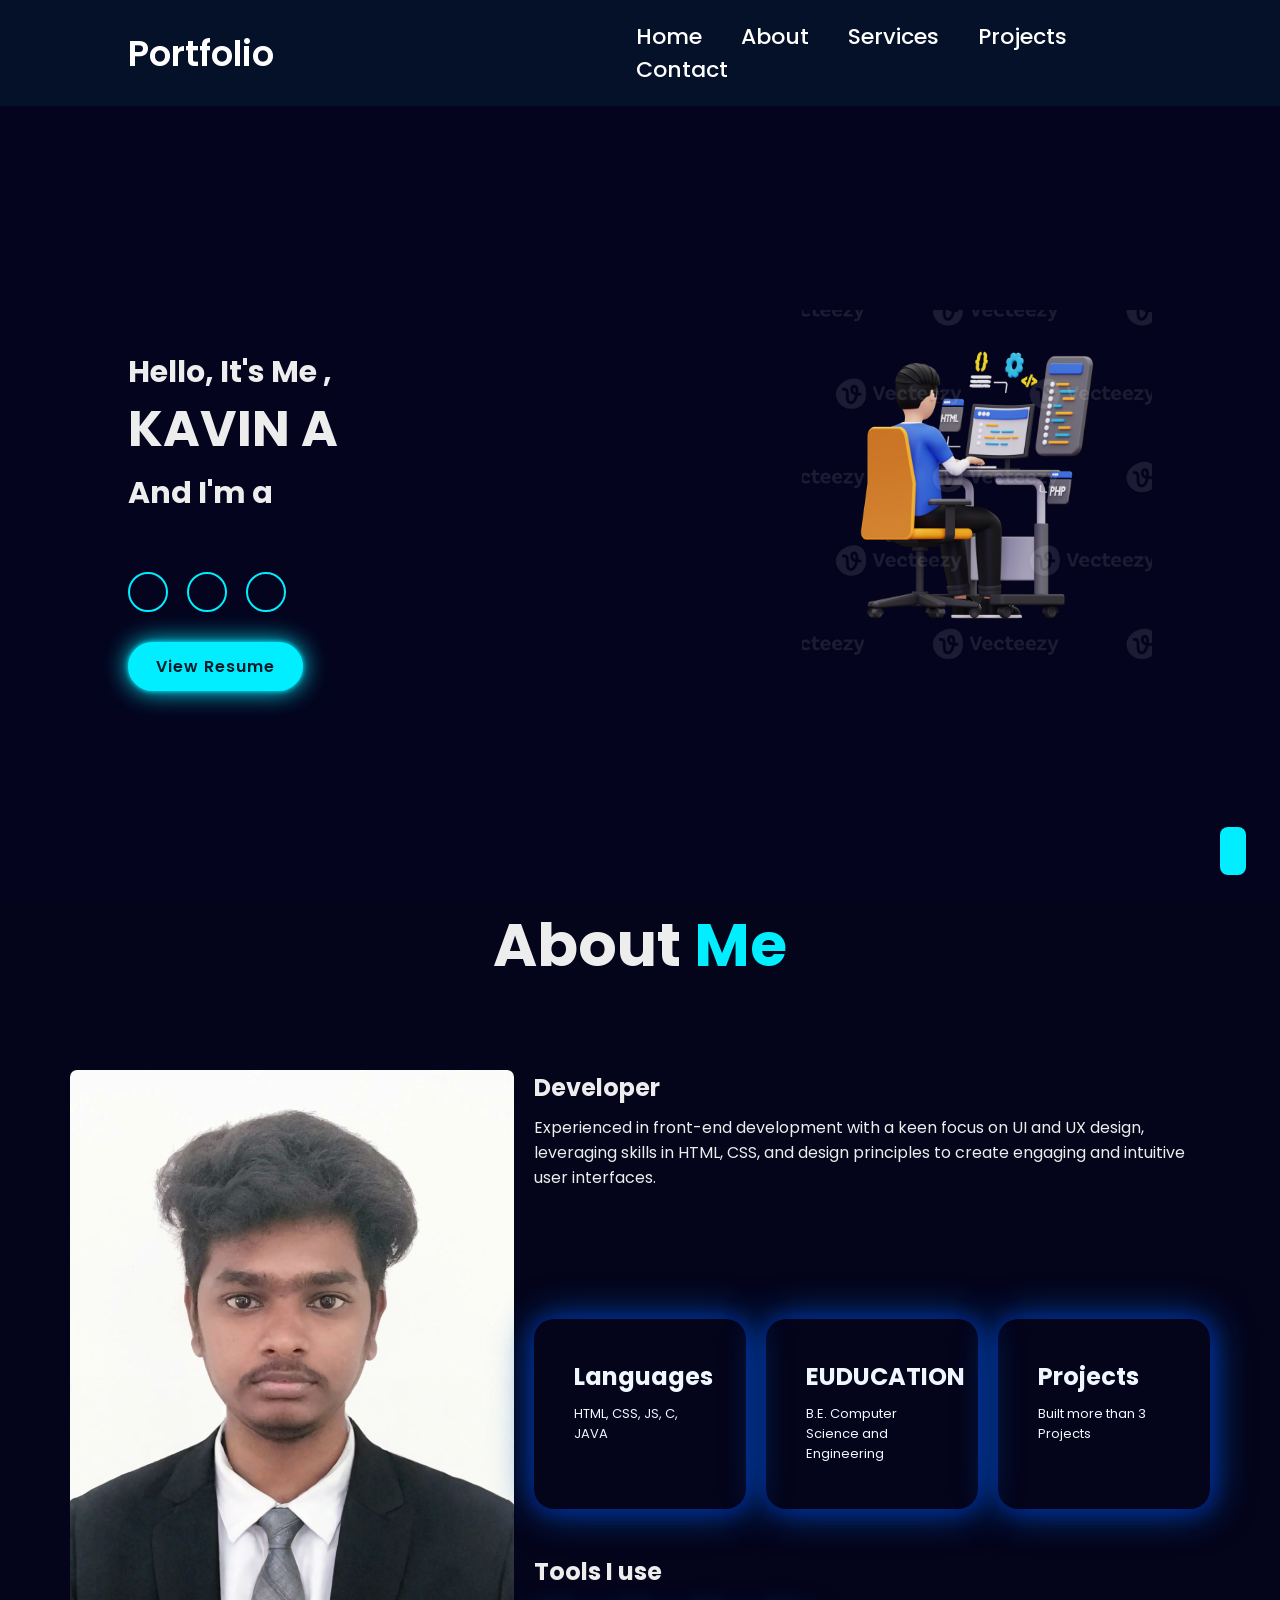
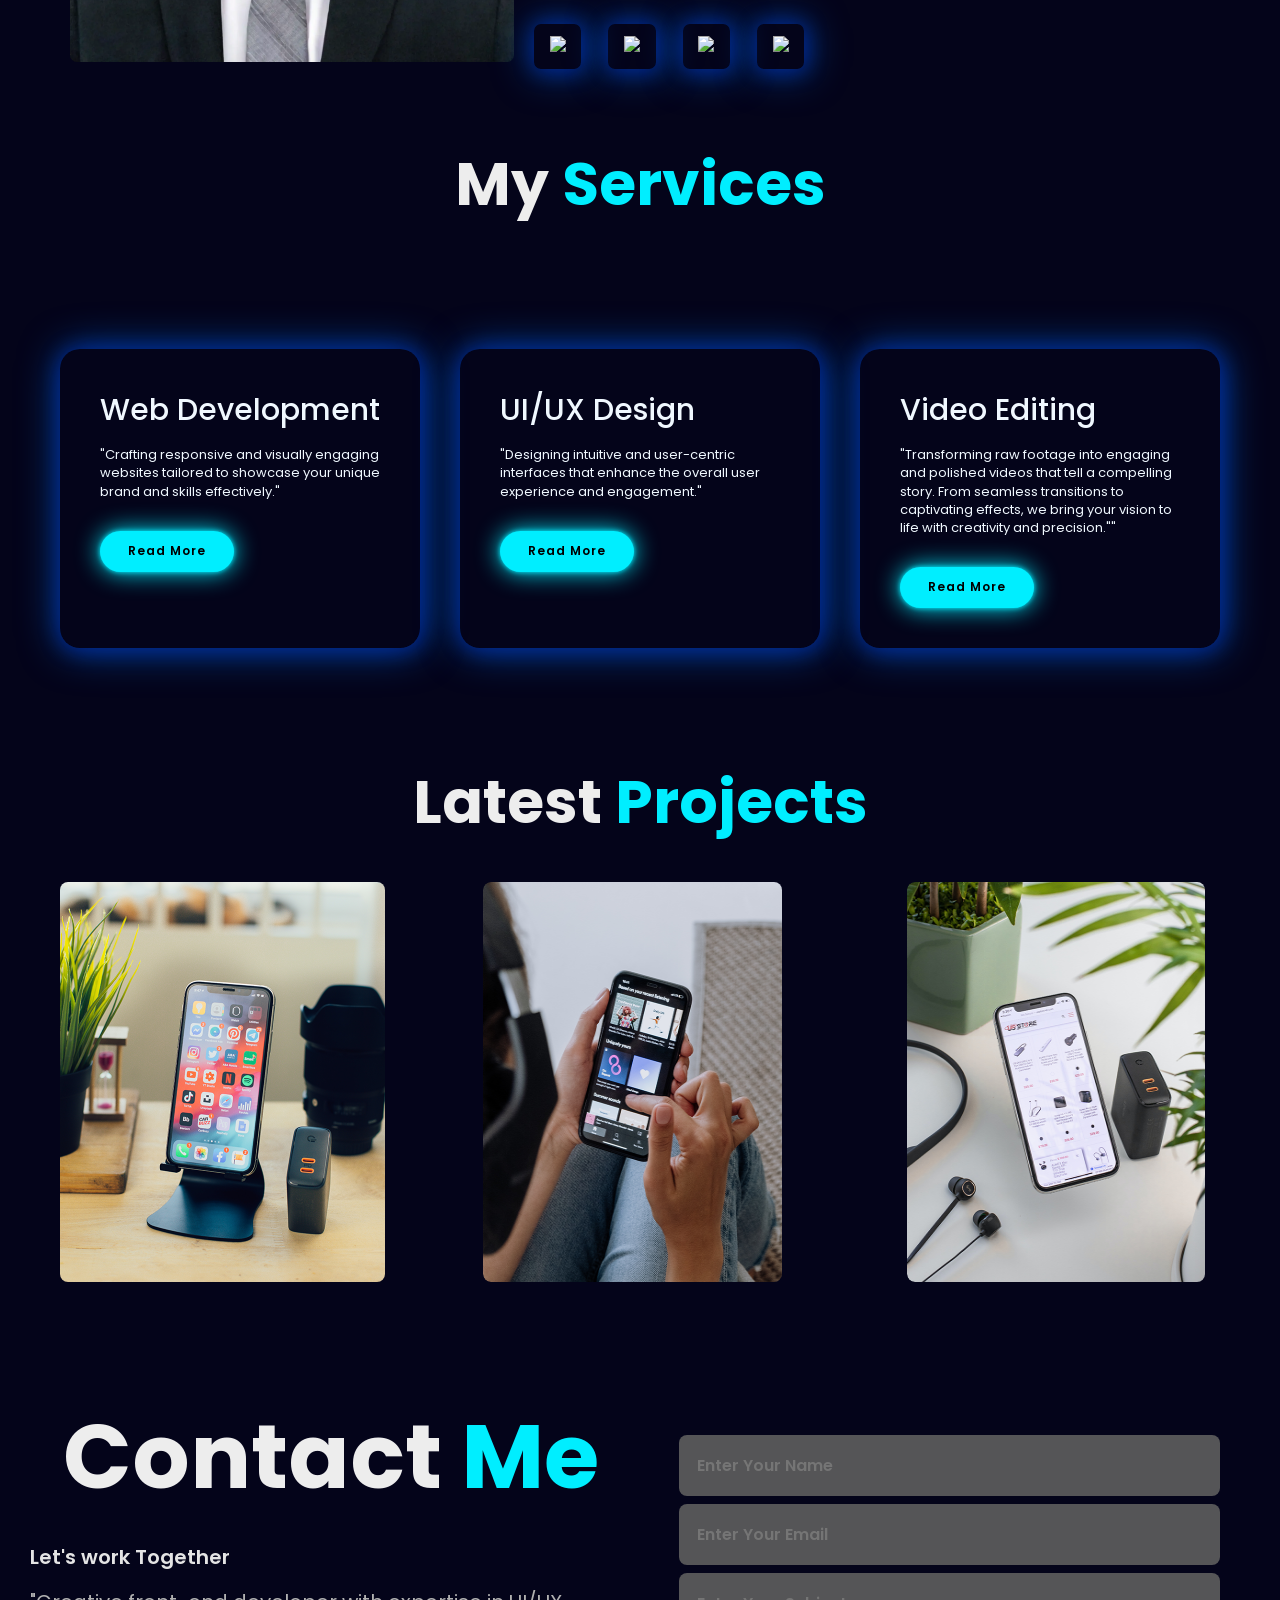
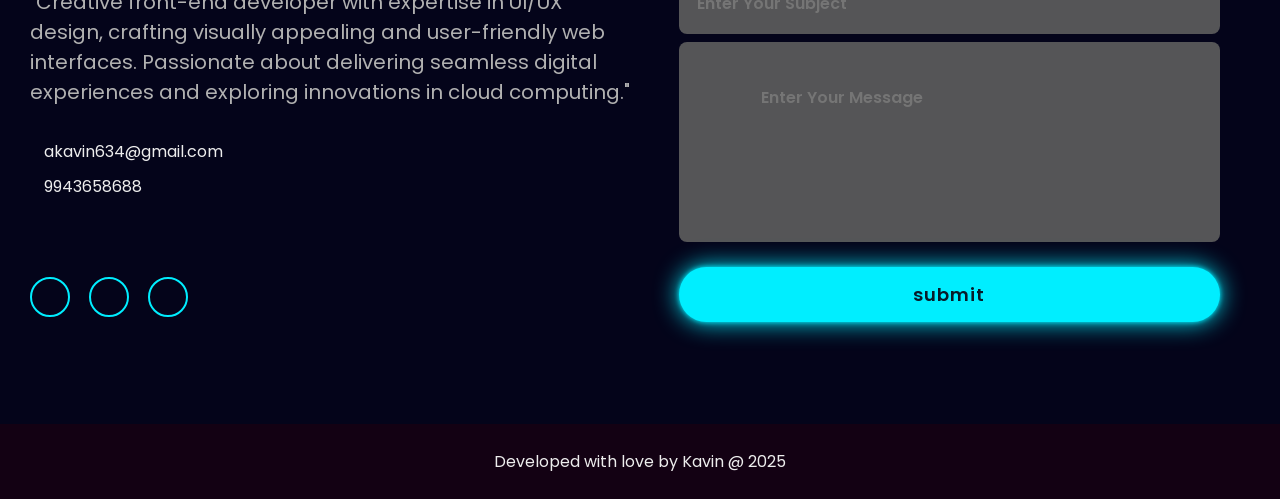
==== index.html @ 33bcfb9f "Add files via upload" ====
<!DOCTYPE html>
<html lang="en">
<head>
    <meta charset="UTF-8">
    <meta name="viewport" content="width=device-width, initial-scale=1.0">
    <title>Portfolio</title>
    <link rel="stylesheet" href="style.css">
    <script src="https://kit.fontawesome.com/c44dbc2ee4.js" crossorigin="anonymous"></script>
    <script src="https://cdn.jsdelivr.net/npm/typed.js@2.0.12"></script>
      
</head>
<body>
    <header class="header">
        <a href="#" class="logo">Portfolio</a>
        <nav class="navbar">
            <a href="#home" style="--i:1">Home</a>
            <a href="#about" style="--i:2">About</a>
            <a href="#services" style="--i:3">Services</a>
            <a href="#portfolio" style="--i:4">Projects</a>
            <a href="#contact" style="--i:5">Contact</a>
        </nav>
    </header>

    <section class="home" id="home">
        <div class="home-content">
            <h3>Hello, It's Me ,</h3>
            <h1>KAVIN A </h1>
            <h3>And I'm a  <span class="text"></span></h3>
                <div class="home-sic">
                    <a href="#" style="--i:6"><i class="fa-brands fa-linkedin fa-beat-fade"></i></a>                      
                    <a href="#" style="--i:8"><i class="fa-brands fa-google fa-beat-fade"></i></a>
                    <a href="#" style="--i:9"><i class="fa-brands fa-github fa-beat-fade"></i></a>
                </div>
                <a href="#" class="btn">View Resume</a>
            </div>
            <img src="dp.webp" alt=""style="width: 350px;">
    </section>
    <center><h2 class="sub-title">About <span>Me</span></h2></center>
    <section class="about" id="about">
        <div class="container">
            <!-- Left Section -->
            <div class="left-section">
                <img src="kavin.png" alt="Left Image">
            </div>
            <!-- Right Section -->
            <div class="right-section">
                <h1>Developer</h1>
                <p>Experienced in front-end development with a keen focus on UI and UX design, leveraging skills in HTML, CSS, and design principles to 
                    create engaging and intuitive user interfaces.</p>
                <!-- <p>Line two provides more details.</p>
                <p>Line three concludes the information.</p> -->
                <div style="flex-grow: 1;"></div> <!-- Spacer to push cards to the bottom -->
                <!-- Card Section -->
             <a href="" style="text-decoration: none;color: aliceblue;"> <div class="card-section">
                    <div class="card">
                        <i class="fa-solid fa-language fa-beat" style="color: #00eeff;font-size: 35px;"></i>
                        <h1>Languages</h1>
                        <p>HTML, CSS, JS, C, JAVA</p>
                    </div>
                    <div class="card">
                        <i class="fa-solid fa-graduation-cap fa-beat" style="color: #00eeff;font-size: 35px;"></i>
                        <H1>EUDUCATION</H1>
                        <P>B.E. Computer Science and Engineering</P>
                    </div>
                    <div class="card">
                        <i class="fa-solid fa-diagram-project fa-beat" style="color: #00eeff;font-size: 35px;"></i>
                        <h1>Projects</h1>
                    <p>Built more than 3 Projects</p></div>
                </div></a>  
    <br>
                <!-- Mini Card Section -->
                 <h1>Tools I use</h1><br>
                 <div class="card-container">
                    <div class="card1"> <img src="https://iconape.com/wp-content/png_logo_vector/visual-studio-code.png"width="20px"></div>
                     <div class="card1"> <img src="https://cdn.freebiesupply.com/logos/large/2x/git-icon-logo-png-transparent.png"width="20px"></div> <div class="card1"> <img src="https://brandslogos.com/wp-content/uploads/images/large/figma-logo.png"width="14px"></div> <div class="card1"> <img src="https://wiki.jenkins-ci.org/JENKINS/attachments/2916393/57409617.png"width="20px"></div>
                     
                  </div>
                </div>
        </div>
    </section>

    <center><h1 class="sub-title">My <span>Services</span></h1></center>    
    <section>
        <div class="services" id="services">
            <div class="container">
                <div class="services-list">
                    <div>
                        <i class="fa-solid fa-code fa-beat" style="color: #00eeff;"></i>
                        <h2>Web Development</h2>
                        <p> "Crafting responsive and visually engaging websites tailored to showcase your unique brand and skills effectively."</p>
                        <a href="#" class="read">Read More</a>
                    </div>
                    <div>
                        <i class="fa-solid fa-crop-simple fa-beat" style="color: #00eeff;"></i>
                        <h2>UI/UX Design</h2>
                        <p>"Designing intuitive and user-centric interfaces that enhance the overall user experience and engagement."</p>
                        <a href="#" class="read">Read More</a>
                    </div>
                    <div>
                        <i class="fa-brands fa-app-store fa-beat" style="color: #00eeff;"></i>
                        <h2>Video Editing</h2>
                        <p>"Transforming raw footage into engaging and polished videos that tell a compelling story. From seamless transitions to captivating effects, we bring your vision to life with creativity and precision.""</p>
                        <a href="#" class="read">Read More</a>
                    </div>
                </div>
            </div>
        </div>
    </section>
    <section>
        <div id="portfolio" id="project">
            <div class="main-text">
                <h2  >Latest <span>Projects</span></h2>

                <div class="portfolio-content">
                    <div class="row">
                        <img src="images/work-1.png" alt="" style="margin-left: 60px;width: 75%;">
                        <div class="layer" style="margin-left: 27px;">
                            <h3 style="color: black;">UI/UX Design</h3>
                            <p>Food Delivery app</p>
                            <!-- <p>Lorem ipsum dolor sit amet, consectetur adipisicing elit. Nisi id atque in tempora excepturi eaque quaerat quisquam accusantium provident molestias?</p> -->
                            <a href="#"><i class="fa-solid fa-up-right-from-square fa-beat"></i></a>
                        </div>
                    </div>
                    <div class="row">
                        <img src="images/work-2.png" alt="">
                        <div class="layer">
                            <h5>Full Stack Development</h5>
                            <p>Complaint Registration System</p>
                            <a href="#"><i class="fa-solid fa-up-right-from-square fa-beat"></i></a>
                        </div>
                    </div>
                    <div class="row">
                        <img src="images/work-3.png" alt="">
                        <div class="layer">
                            <h5>Front End Development</h5>
                            <P>Movie Website</P>
                            <!-- <p>Lorem ipsum dolor sit amet, consectetur adipisicing elit. Nisi id atque in tempora excepturi eaque quaerat quisquam accusantium provident molestias?</p> -->
                            <a href="#"><i class="fa-solid fa-up-right-from-square fa-beat"></i></a>
                        </div>
                    </div>
                </div>
            </div>
        </div>
    </section>

    <section class="contact" id="contact">
        <div class="contact-text">
            <h2>Contact <span>Me</span></h2>
            <h4>Let's work Together</h4>
            <p>"Creative front-end developer with expertise in UI/UX design, crafting visually appealing and user-friendly web interfaces. Passionate about delivering seamless digital experiences and exploring innovations in cloud computing."</p>
            <div class="contact-list">
                <li><i class="fa-sharp fa-solid fa-paper-plane"></i> akavin634@gmail.com</li>
                <li><i class="fa-sharp fa-solid fa-phone"></i> 9943658688</li>
            </div>
            <div class="contact-icons">
                <a href="#"><i class="fa-brands fa-linkedin fa-beat-fade"></i></a>
                <a href="#"><i class="fa-brands fa-google fa-shake"></i></a>
                <a href="#"><i class="fa-brands fa-github fa-beat-fade"></i></a>
               
            </div>
        </div>

        <div class="contact-form">
            <form action="">
                <input type="" placeholder="Enter Your Name" required>
                <input type="email" placeholder="Enter Your Email" required>

                <input type="" placeholder="Enter Your Subject">
                <textarea name="" id="" cols="40" rows="10" placeholder="
                Enter Your Message"></textarea>
                <input type="submit" value="submit" class="send">
            </form>
        </div>
    </section>

    <div class="last-text">
        <p>Developed with love by Kavin @ 2025</p>
    </div>
    <a href="#" class="top"><i class="fa-solid fa-arrow-up fa-beat-fade"></i></a>


    <script src="script.js"></script>
</body>
</html>
---- style.css ----
@import url('https://fonts.googleapis.com/css2?family=Poppins:wght@200;300;400;500;600;700&family=Rubik:wght@300;400;500;600&display=swap');
*{
    margin: 0;
    padding: 0;
    box-sizing: border-box;
    scroll-behavior: smooth;
    font-family: 'Poppins' , sans-serif;
}
body{
    color: #ededed;
    background: #04041a;
}
.header{
    position: fixed;
    top: 0;
    left: 0;
    width: 100%;
    padding: 20px 10%;
    background: #051129;
    display: flex;
    justify-content: center;
    align-items: center;
    z-index: 100;
}
.logo{
    position: relative;
    font-size: 35px;
    color: #fff;
    text-decoration: none;
    font-weight: 600;
    width: 50%;
    cursor: default;
    opacity: 0;
    animation: slideRight 1s ease forwards;
}
.navbar a{
    display: inline-block;
    font-size: 22px;
    color: #fff;
    text-decoration: none;
    font-weight: 500;
    margin-left: 35px;
    transition: .3s;
    opacity: 0;
    animation: slideTop 1s ease forwards;
    animation-delay: calc(.2s * var(--i)); 
}
.navbar a:hover{
    color: #0ef;
}

.home{
    position: relative;
    width: 100%;
    justify-content: space-between;
    height: 100vh;
    background: rgb(4, 4, 30);
    background-size: cover;
    background-position: center;
    display: flex;
    align-items: center;
    padding: 70px 10% 0;
}
.home-content{
    max-width: 100%;
    padding-top: 70px;
}
.home-content h3{
    font-size: 30px;
    font-weight: 700;
    opacity: 0;
    animation: slideBottom 1s ease forwards;
    animation-delay: .7s;
}
.home-content h1{
    font-size: 50px;
    font-weight: 700;
    margin: -3px 0;
    opacity: 0;
    animation: slideRight 1s ease forwards;
    animation-delay: 1s;
}
.home-content p{
    font-size: 17px;
    opacity: 0;
    animation: slideLeft 1s ease forwards;
    animation-delay: 1s;

}
.home-sic a{
    display: inline-flex;
    justify-content: center;
    align-items: center;
    width: 40px;
    height: 40px;
    background: transparent;
    border: 2px solid #0ef;
    border-radius: 50%;
    font-size: 20px;
    color: #0ef;
    text-decoration: none;
    opacity: 0;
    animation: slideLeft 1s ease forwards;
    animation-delay: calc(.2s * var(--i));
    margin: 30px 15px 30px 0;
}
.home-sic a:hover{
    background: #0ef;
    color: #081b29;
    box-shadow: 0 0 20px #0ef;
}
.btn{
    display: inline-block;
    padding: 12px 28px;
    background-color: #0ef;
    border-radius: 40px;
    font-size: 16px;
    color: #081b29;
    letter-spacing: 1px;
    text-decoration: none;
    font-weight: 600;
    opacity: 0;
    animation: slideTop 1s ease forwards;
    animation-delay: 2s;
    box-shadow: 0 0 5px #0ef,0 0 25px #0ef;
}
.btn:hover{
    box-shadow: 0 0 5px cyan,
    0 0  25px cyan, 0 0 45px cyan;
}
.home-content h3:nth-of-type(2){
    margin-bottom: 25px;
    animation: slideTop 1s ease forwards;
    animation-delay: .7s;
}
.home-content h3 span{
    color: #0ef;
    font-size: 35px;
}
.container {
    display: flex;
    flex-wrap: wrap;
    padding: 20px;
}

.left-section {
    flex: 1 1 100%;
    max-width: 100%;
    text-align: center;
    padding: 10px;
}

.left-section img {
    max-width: 100%;
    height: auto;
    border-radius: 7px;
}

.right-section {
    flex: 1 1 100%;
    max-width: 100%;
    padding: 10px;
    display: flex;
    flex-direction: column;
}

.right-section h1 {
    font-size: 24px;
    margin-bottom: 10px;
}

.right-section p {
    margin-bottom: 5px;
}

.card-section {
    display: grid;
    grid-template-columns: repeat(auto-fit, minmax(200px, 1fr));
    gap: 20px;
    margin: 20px 0;
}

.card {
    background-color: transparent;
    padding: 40px;
    font-size: 13px;
    font-weight: 13px;
    border-radius: 20px;
    border-right: 10px;
    transition: background .5s, transform .5s;
    box-shadow: 1px 1px 20px #012290f7,
    1px 1px 40px #0053b8f7;
}



@media (min-width: 768px) {
    .left-section {
        flex: 1;
        max-width: 40%;
    }

    .right-section {
        flex: 1;
        max-width: 60%;
    }
}
.about{
    display: grid;
    align-items: center;    
}

.about-img img{
    padding-bottom: 20%;
    max-width: 300px;
    height: auto;
    border-radius: 8px;
}
.about-text h2{
    font-size: 60px;
    padding-top: 40px;
    position: relative;
    opacity: 0;
    animation: slideRight 1s ease forwards;
    animation-delay: 1s;
    display: flex;
}
.about-text h2 span{
    color: #0ef;
}
.about-text h4{
    display: flex;
    font-size: 29px;
    font-weight: 600;
    color: #fff;
    line-height: 1.7;
    margin: 15px 0 30px;
    position: relative;
    opacity: 0;
    animation: slideRight 1s ease forwards;
    animation-delay: 1s;
}
.about-text p{
    display: flex;
    flex-direction: column;
    font-size: 18px;
    color: #fff;
    line-height: 1.7;
    margin-bottom: 30px;
    position: relative;
}


.card-container {
    display: grid;
    grid-template-columns: repeat(auto-fit, minmax(30px, 1fr));
    gap: 27px;
    align-items: center;
    width: 40%;
    text-align: center;
    max-width: 1200px;
  }
  
  .card1 {
    border-radius: 7px;
    padding: 10px;
    align-items: center;
    box-shadow: 1px 1px 20px #012290f7,
    1px 1px 40px #0053b8f7;
    cursor: pointer;
  }
  
  .card1:hover {
    transform: scale(1.1); /* Zoom by 10% */
    box-shadow: 1px 1px 20px #012290f7,
    1px 1px 40px #0053b8f7;
  }
  
  .card:hover {
    transform: scale(1.1); /* Zoom by 10% */
    box-shadow: 1px 1px 20px #012290f7,
    1px 1px 40px #0053b8f7;
  }
  
#services{
    color: aliceblue;
    font-size: 20px;
    line-height: 1.4;
    margin-bottom: 4rem;
}
.sub-title{
    text-align: center;
    font-size: 60px;
    padding-bottom: 10px;
}
.sub-title span{
    color: #0ef;
}
.container{
    padding: 60px;
}
.services-list{
    display: grid;
    grid-template-columns: repeat(auto-fit,minmax(259px,1fr));
    grid-gap: 40px;
    margin-top: 50px;
}
.services-list div{
    background-color: transparent;
    padding: 40px;
    font-size: 13px;
    font-weight: 13px;
    border-radius: 20px;
    border-right: 10px;
    transition: background .5s, transform .5s;
    box-shadow: 1px 1px 20px #012290f7,
    1px 1px 40px #0053b8f7;
}
.services-list div i{
    font-size: 50px;
    margin-bottom: 30px;
}
.services-list div h2{
    font-size: 30px;
    font-weight: 500;
    margin-bottom: 15px;
}
.services-list div a{
    text-decoration: none;
    color: #000000;
    font-size: 12px;
    margin-top: 30px;
    display: inline-block;
}
.read{
    display: inline-block;
    padding: 12px 28px;
    background: #0ef;
    border-radius: 40px;
    font-size: 16px;
    color: #081b29;
    letter-spacing: 1px;
    text-decoration: none;
    font-weight: 600;
    opacity: 0;
    animation: slideTop 1s ease forwards;
    animation-delay: 2s;
    box-shadow: 0 0 5px #0ef,0 0 25px #0ef;
}
.read:hover{
    box-shadow: 0 0 5px cyan,
    0 0  25px cyan, 0 0 45px cyan;
}
.services-list div:hover{
    transform: translateY(-10px);
}

section{
    display: flex;
    flex-wrap: wrap;
}
.container1{
    width: 600px;
    height: 500px;
    padding: 75px 90px;
    margin-left: 120px;
}
.heading1{
    text-align: center;
    text-decoration: underline;
    text-underline-offset: 10px;
    text-decoration-thickness: 5px;
    margin-bottom: 50px;
}
.bar{
    font-size: 50px;
    display: inline-block;
    position: relative;
    justify-content: space-between;
}
.Technical-bars .bar{
    margin-top: 40px 0;
    display: flex;
    flex-wrap: wrap;
    display: inline-block;
    position: relative;
    animation: animate 1s 1s cubic-bezier(1,0,0.5,1) forwards;
    transform: scaleX(0);
    transform-origin: left;
    animation-timing-function: ease-in-out;

}

.Technical-bars .bar:first-child{

    display: flex;
    flex-wrap: wrap;
    display: inline-block;
    position: relative;
    animation: animate 1s 1s cubic-bezier(1,0,0.5,1) forwards;
    transform: scaleX(0);
    transform-origin: left;
    animation-timing-function: ease-in-out;
    justify-content: space-between;
    
}
.Technical-bars .bar:last-child{
    margin-bottom: 0;
    display: flex;
    flex-wrap: wrap;
    position: relative;
    display: inline-block;
    animation: animate 1s 1s cubic-bezier(1,0,0.5,1) forwards;
    transform: scaleX(0);
    transform-origin: left;
    animation-timing-function: ease-in-out;
    justify-content: space-between;

} 
@keyframes animate{
    100%{
        transform: scaleX(1);
    }
}
/* 
.Technical-bars .bar .progress-line span{
    height: 100%;
    background-color: #0ef;
    position: absolute;
    border-radius: 10px;
    animation: animate 1s 1s cubic-bezier(1,0,0.5,1) forwards;
    transform: scaleX(0);
    transform-origin: left;
}
.progress-line.html span{
    width: 90%;
}
.progress-line.css span{
    width: 65%;
}
.progress-line.javascript span{
    width: 75%;
}
.progress-line.python span{
    width: 50%;
}
.progress-line.react span{
    width: 80%;
}
.progress-line span::after{
    position: absolute;
    padding: 1px 8px;
    background-color: #000;
    color: #fff;
    font-size: 12px;
    border-radius: 3px;
    top: -28px;
    right: -28px;
    animation: showText 0.5s 1s linear forwards;
    opacity: 0;
}
.progress-line.html span::after{
    content: "90%";
}
.progress-line.css span::after{
    content: "85%";
}
.progress-line.javascript span::after{
    content: "95%";
}
.progress-line.python span::after{
    content: "80%";
}
.progress-line.react span::after{
    content: "90%";
}
.progress-line span::after{
    content: "";
    position: absolute;
    width: 0;
    height: 0;
    border: 7px solid transparent;
    border-bottom-width: 0px;
    border-right-width: 0px;
    border-top-color: #000;
    top: -10px;
    right: 0;
    animation: showText 0.5s 1s linear forwards;
    opacity: 0;
} */


.radial-bars{
    font-size: 50px;
    margin-bottom: 0;
    display: flex;
    flex-wrap: wrap;
    position: relative;
    display: inline-block;
    animation: animate 1s 1s cubic-bezier(1,0,0.5,1) forwards;
    transform: scaleX(0);
    transform-origin: left;
    animation-timing-function: ease-in-out;

}
/* 

.path{
    stroke-width: 10;
    stroke: #0ef;
    fill: transparent;
    stroke-dasharray: 502;
    stroke-dashoffset: 502;
    stroke-linecap: round;
}
.path-1{animation: animate-path1 1s 1s linear forwards}
.path-2{animation: animate-path2 1s 1s linear forwards}
.path-3{animation: animate-path3 1s 1s linear forwards}
.path-4{animation: animate-path4 1s 1s linear forwards}

@keyframes animate-path1{
    100%{
        stroke-dashoffset: 90%;
    }
}
@keyframes animate-path2{
    100%{
        stroke-dashoffset: 50%;
    }
}
@keyframes animate-path3{
    100%{
        stroke-dashoffset: 70%;
    }
}
@keyframes animate-path4{
    100%{
        stroke-dashoffset: 100%;
    }
}
.radial-bar .percentage{
    position: absolute;
    top: 50%;
    left: 50%;
    transform: translate(-50%, -50%);
    font-size: 17px;
    font-weight: 500;
    animation: showText 0.5s 1s linear forwards;
    opacity: 0;
}
.radial-bar .text{
    width: 100%;
    position: absolute;
    text-align: center;
    left: 50%;
    bottom: -5px;
    transform: translateX(-50px);
    font-size: 17px;
    font-weight: 500;
    animation: shoeText 0.5s 1s linear forwards;
    opacity: 0;
} */



#portfolio{
    width: 100%;
   
}
.main-text h2{
    font-size: 60px;
    line-height: 1;
    text-align: center;
}
.main-text h2 span{
    color: #0ef;
}
.portfolio-content{
    display: grid;
    grid-template-columns: repeat(auto-fit, minmax(250px, auto));
    grid-gap: 50px;
    margin-top: 50px;
}
.row{
    position: relative;
    overflow: hidden;
    border-radius: 8px;
    cursor: pointer;
}
.row img{
    width: 80%;
    height: 400px;
    border-radius: 8px;
    display: block;
    transition: transform 0.5s;
    
 
}
.layer{
    width: 85%;
    height: 0;
    background: linear-gradient(rgba(0,0,0,0.1),#0ef);
    position: absolute;
    border-radius: 8px;
    left: 0;
    bottom: 0;
    overflow: hidden;
    display: flex;
    flex-direction: column;
    align-items: center;
    justify-content: center;
    text-align: center;
    padding: 0 40px;
    transition: height 0.5s;
}
.layer h5{
    color: #000;
    font-size: 20px;
    font-weight: 600;
    margin-bottom: 15px;
}
.layer p{
    color: #000;
    font-size: 1rem;
    line-height: 1.8;
}
.layer i{
    color: #ff004f;
    margin-top: 20px;
    font-size: 20px;
    background-color: #fff;
    width: 60px;
    height: 60px;
    display: flex;
    align-items: center;
    justify-content: center;
    border-radius: 50%;
}
.row:hover img{
    transform: scale(1.1);
}
.row:hover .layer{
    height: 100%;
}

.contact{
    display: grid;
    grid-template-columns: repeat(2, 1fr);
    align-items: center;
    gap: 3rem;
    padding-left: 30px;
    margin-top: 130px;
}
.contact-text h2{
    font-size: 90px;
    line-height: 1;
    text-align: center;
    margin-bottom: 40px;
}
.contact-text h2 span{
    color: #0ef;
}
.contact-text h4{
    margin: 15px 0;
    color: rgb(228, 228, 228);
    font-size: 20px;
    font-weight: 600;
}
.contact-text p{
    color: rgb(177, 177, 177);
    font-size: 20px;
    line-height: 30px;
    margin-bottom: 2rem;
}
.contact-list{
    margin-bottom: 3rem;
}
.contact-list li{
    margin-bottom: 10px;
    display: block;
}
.contact-list i{
    display: inline-block;
    color: #0ef;
    font-size: 20px;
    font-weight: 600;
    transition: all .4s ease;
    padding-right: 10px;
}
.contact-list li a:hover{
    transform: scale(1.01) translateY(-5px);
    color: #0ef;
}
.contact-icons i{
    display: inline-flex;
    justify-content: center;
    align-items: center;
    width: 40px;
    height: 40px;
    background: transparent;
    border: 2px solid #0ef;
    border-radius: 50%;
    font-size: 20px;
    color: #0ef;
    text-decoration: none;
    margin: 30px 15px 30px 0;
    transition: .5s ease;
    opacity: 0;
    animation: slideLeft 1s ease forwards;
    animation-delay: calc(.2s * var(--i));
}
.contact-icons i:hover{
    background: #0ef;
    color: #000;
    box-shadow: 0 0 20px #0ef;
}
.contact-form form{
    position: relative;
}
.contact-form form input,form textarea{
    border: none;
    outline: none;
    width: 90%;
    padding: 18px;
    background: #555557;
    color: #000;
    font-size: 1rem;
    font-weight: 600;
    margin-bottom: 0.5rem;
    border-radius: 0.5rem;
}
.contact-form textarea{
    resize: none;
    height: 200px;
}
.contact-form form .send{
    display: inline-block;
    padding: 14px 60px;
    background: #0ef;
    border-radius: 40px;
    font-size: 18px;
    color: #081b29;
    letter-spacing: 1px;
    text-decoration: none;
    font-weight: 600;
    opacity: 0;
    animation: slideTop 1s ease forwards;
    animation-delay: 2s;
    box-shadow: 0 0 5px #0ef,0 0 25px #0ef;
    margin-top: 10px;
}
.contact-form form .send:hover{
    box-shadow: 0 0 5px cyan,
    0 0  25px cyan, 0 0 45px cyan;
}


.last-text p{
    width: 100%;
    text-align: center;
    padding: 25px 0;
    background: rgb(19, 1, 19);
    font-size: 300;
    margin-top: 70px;
}
.top{
    position: fixed;
    bottom: 2.1rem;
    right: 2.1rem;
}
.top i{
    color: #000;
    background: #0ef;
    font-size: 20px;
    padding: 10px 13px;
    border-radius: 0.5rem;
}


@keyframes slideRight{
    0%{
        transform: translateX(-100px);
        opacity: 0;
    }
    100%{
        transform: translateX(0px);
        opacity: 1;
    }
}
@keyframes slideLeft{
    0%{
        transform: translateX(100px);
        opacity: 0;
    }
    100%{
        transform: translateX(0px);
        opacity: 1;
    }
}
@keyframes slideTop{
    0%{
        transform: translateY(100px);
        opacity: 0;
    }
    100%{
        transform: translateY(0px);
        opacity: 1;
    }
}
@keyframes slideBottom{
    0%{
        transform: translateY(-100px);
        opacity: 0;
    }
    100%{
        transform: translateY(0px);
        opacity: 1;
    }
}
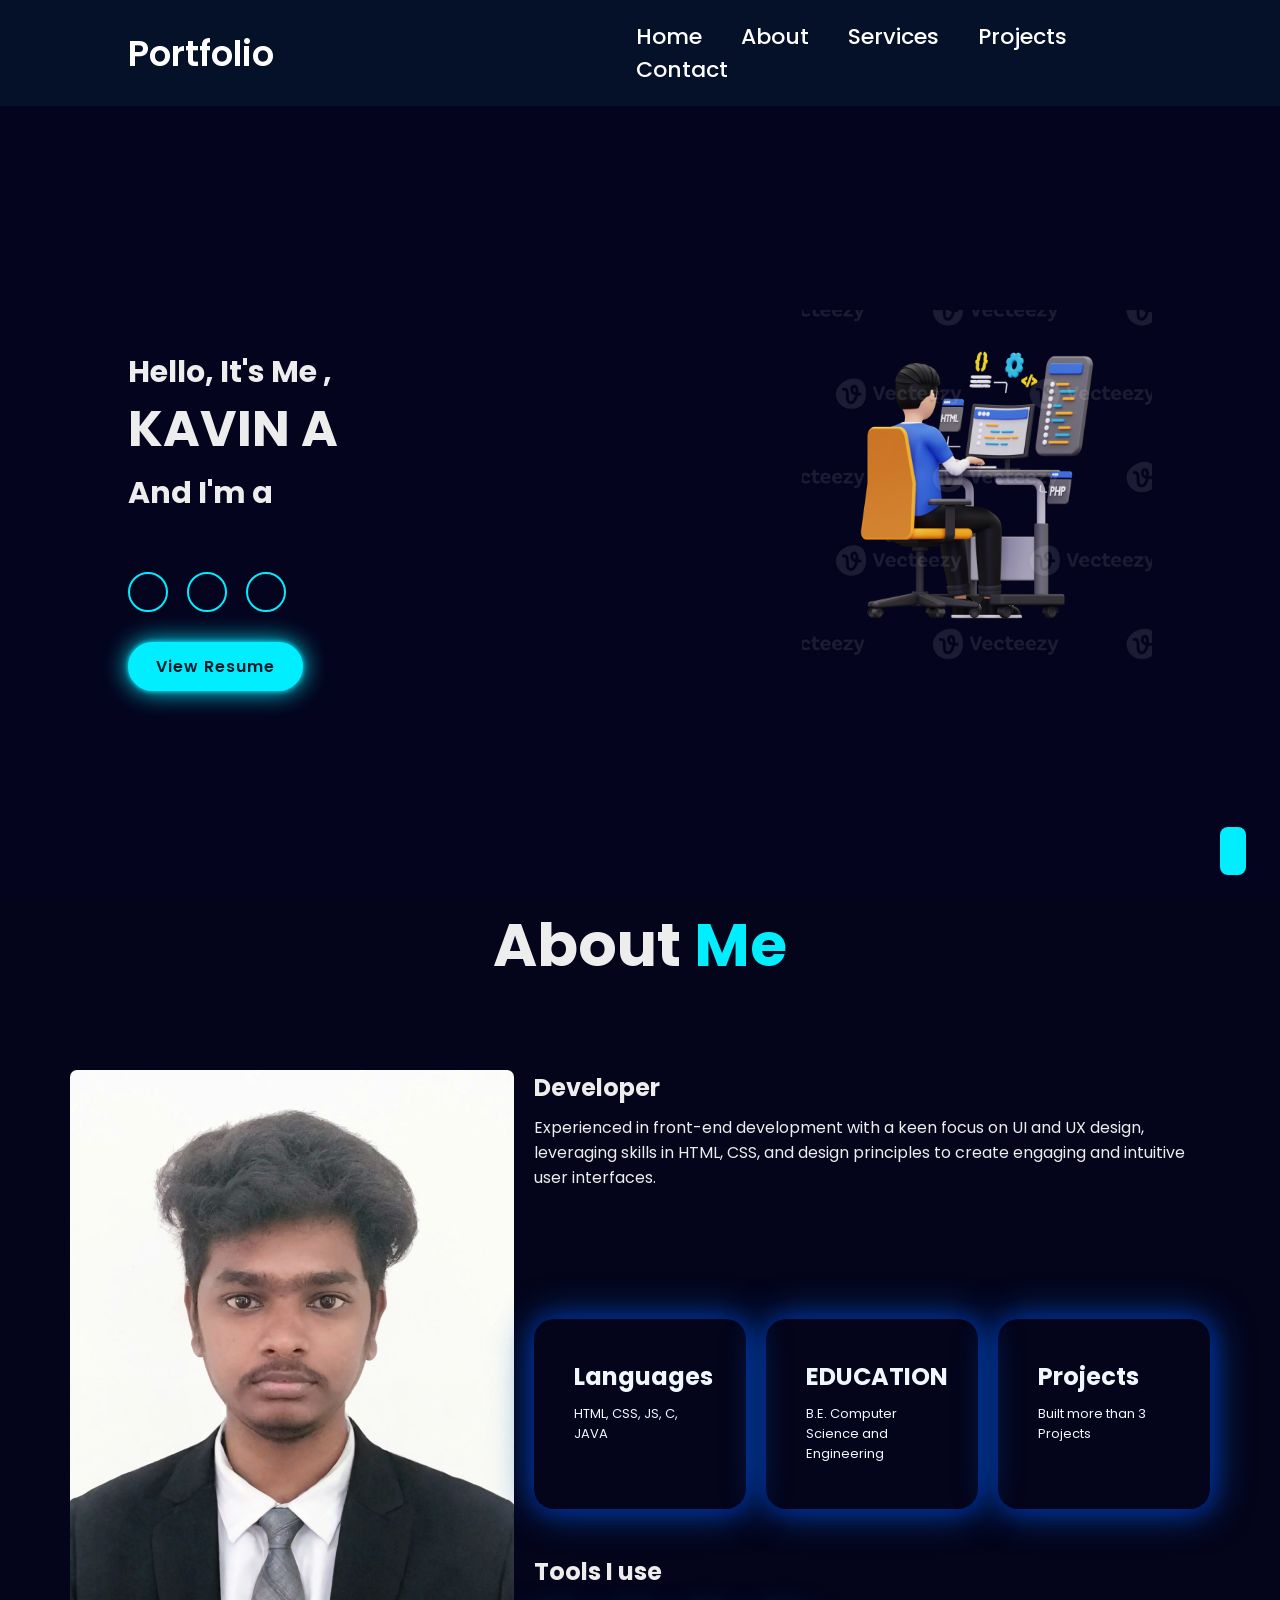
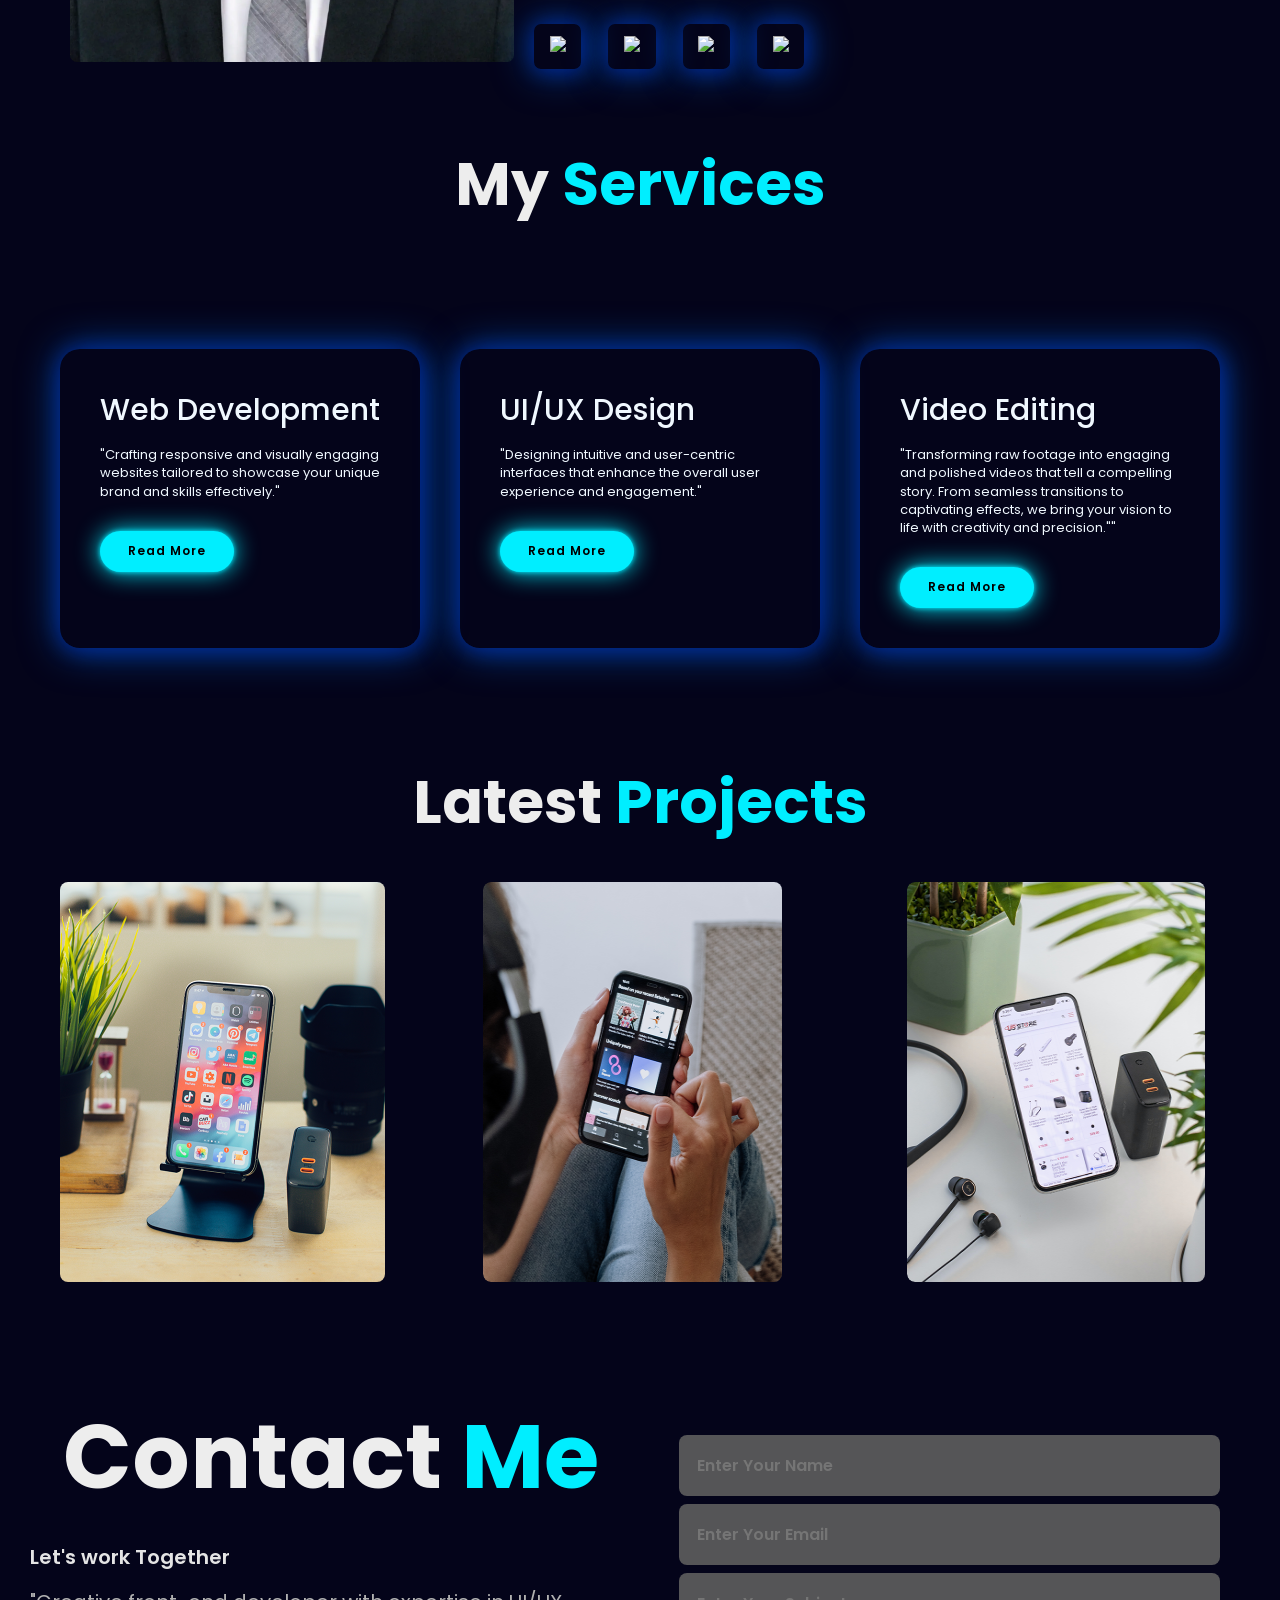
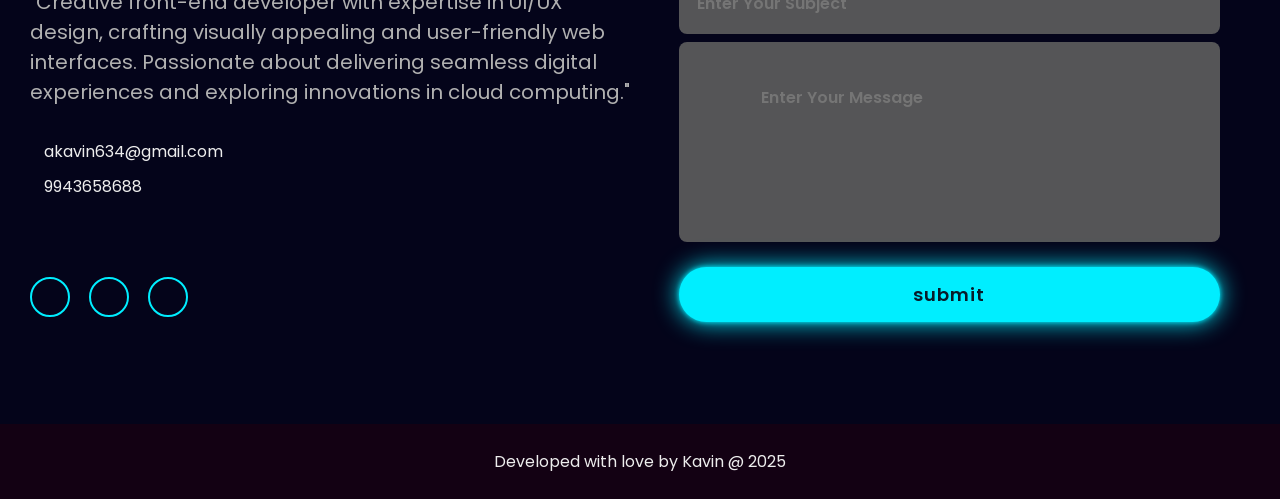
==== commit b79d16b6: "index.html" ====
--- a/index.html
+++ b/index.html
@@ -59,7 +59,7 @@
                     </div>
                     <div class="card">
                         <i class="fa-solid fa-graduation-cap fa-beat" style="color: #00eeff;font-size: 35px;"></i>
-                        <H1>EUDUCATION</H1>
+                        <H1>EDUCATION</H1>
                         <P>B.E. Computer Science and Engineering</P>
                     </div>
                     <div class="card">
@@ -181,4 +181,4 @@
 
     <script src="script.js"></script>
 </body>
-</html>+</html>
